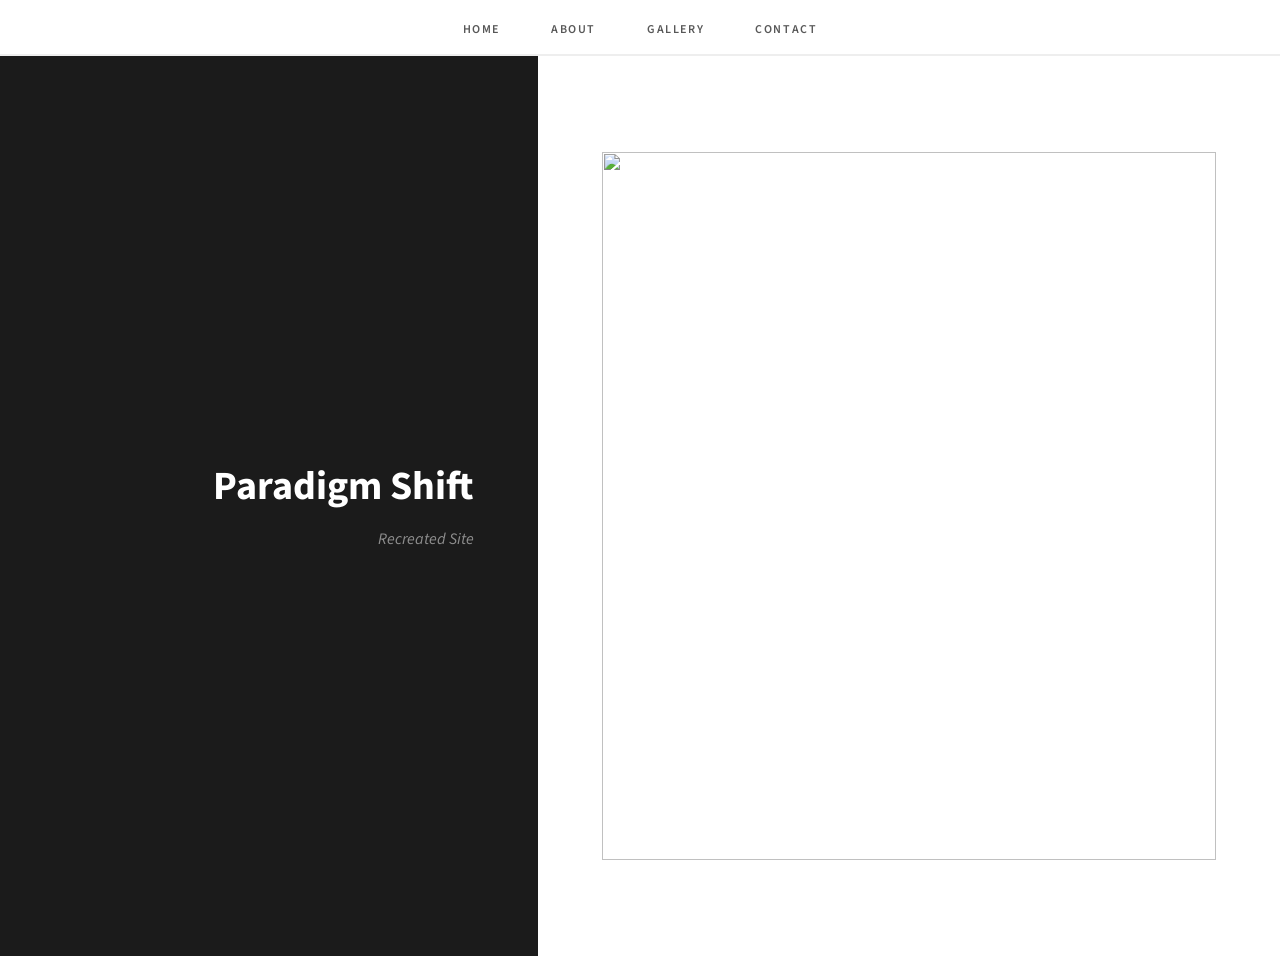
==== index.html @ 521e1af8 "Create index.html" ====
<!DOCTYPE HTML>
<html>
<head>
    <title>Paradigm | Home</title>
    <meta charset="utf-8" />
    <meta name="viewport" content="width=device-width, initial-scale=1" />
    <link rel="stylesheet" href="assets/css/main.css" />
</head>
<body>
    <nav>
        <a href="index.html">Home</a>
        <a href="about.html">About</a>
        <a href="gallery.html">Gallery</a>
        <a href="contact.html">Contact</a>
    </nav>
    <div id="wrapper">
        <section>
            <header><h1>Paradigm Shift</h1><p>Recreated Site</p></header>
            <div class="content"><div class="image fill"><img src="images/01.jpg"></div></div>
        </section>
    </div>
</body>
</html>
---- assets/css/main.css ----
/* Paradigm Shift Exact Recreation */
@import url('https://fonts.googleapis.com/css?family=Source+Sans+Pro:300,300italic,400,400italic,600');

* { box-sizing: border-box; margin: 0; padding: 0; }

body { 
    font-family: "Source Sans Pro", sans-serif; 
    background-color: #ffffff; 
    color: #585858; 
}

/* Navigation Overlay */
nav {
    position: fixed; top: 0; left: 0; width: 100%; height: 3.5rem;
    line-height: 3.5rem; background: #ffffff; text-align: center;
    border-bottom: solid 2px #eeeeee; z-index: 10000;
}
nav a { color: #585858; text-decoration: none; margin: 0 1.5rem; font-weight: 600; text-transform: uppercase; font-size: 0.75rem; letter-spacing: 0.1rem; }
nav a:hover { color: #00d4ff; }

/* Wrapper & Sections */
#wrapper { padding-top: 3.5rem; }

section {
    display: flex;
    min-height: 100vh;
    border-top: solid 2px #eeeeee;
}

section:first-child { border-top: 0; }

/* The "Side" Header */
section > header {
    flex: 1;
    padding: 6rem 4rem;
    background-color: #1b1b1b;
    color: #ffffff;
    text-align: right;
    display: flex;
    flex-direction: column;
    justify-content: center;
}

section > header h1, section > header h2 { 
    font-size: 2.5rem; line-height: 1.25; margin-bottom: 1rem; 
}

section > header p { color: rgba(255, 255, 255, 0.5); font-style: italic; }

/* The "Content" Side */
section > .content {
    flex: 1.5;
    padding: 6rem 4rem;
    background-color: #ffffff;
}

/* Image Handling */
.image.fill { display: block; width: 100%; height: 100%; }
.image.fill img { width: 100%; height: 100%; object-fit: cover; }
.image.main { display: block; margin: 0 0 3rem 0; width: 100%; }
.image.main img { width: 100%; }

/* Mobile View (Stacks the sides) */
@media screen and (max-width: 980px) {
    section { flex-direction: column; }
    section > header { text-align: center; padding: 4rem 2rem; }
    section > .content { padding: 4rem 2rem; }
}
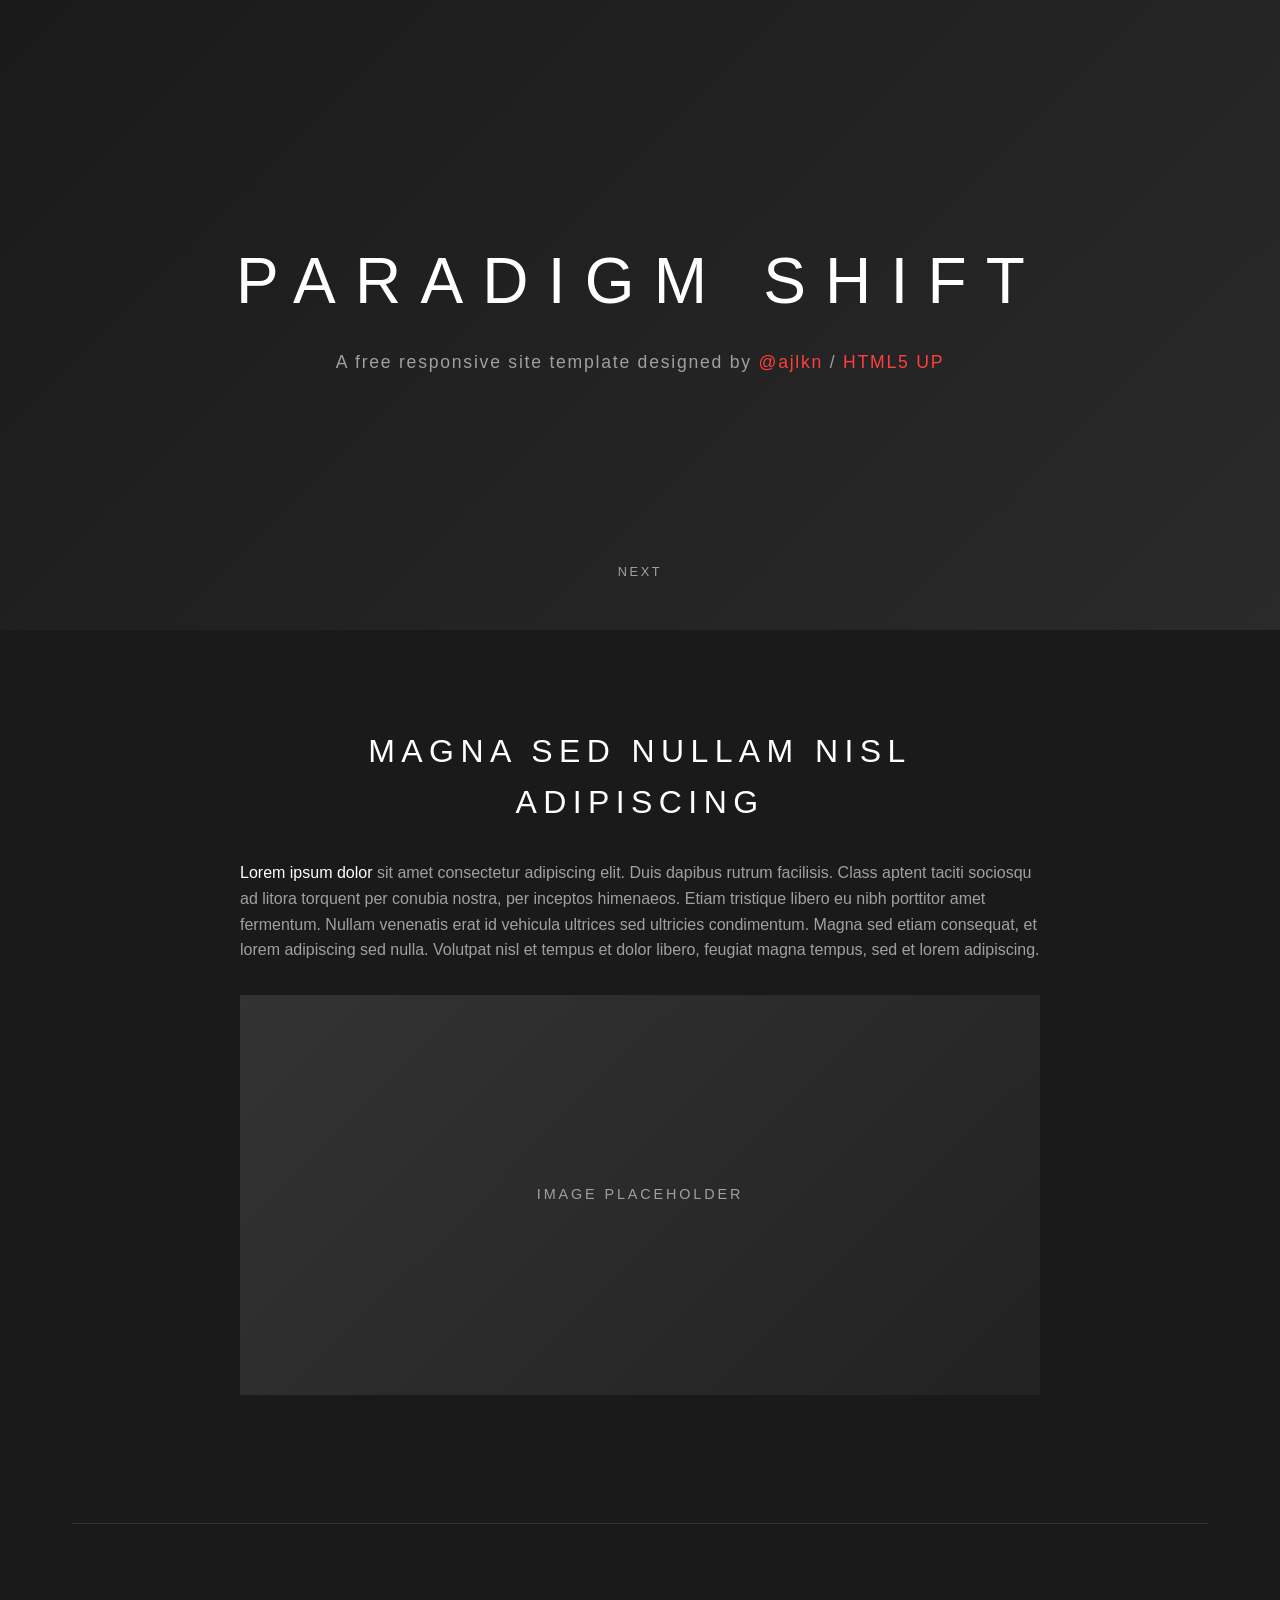
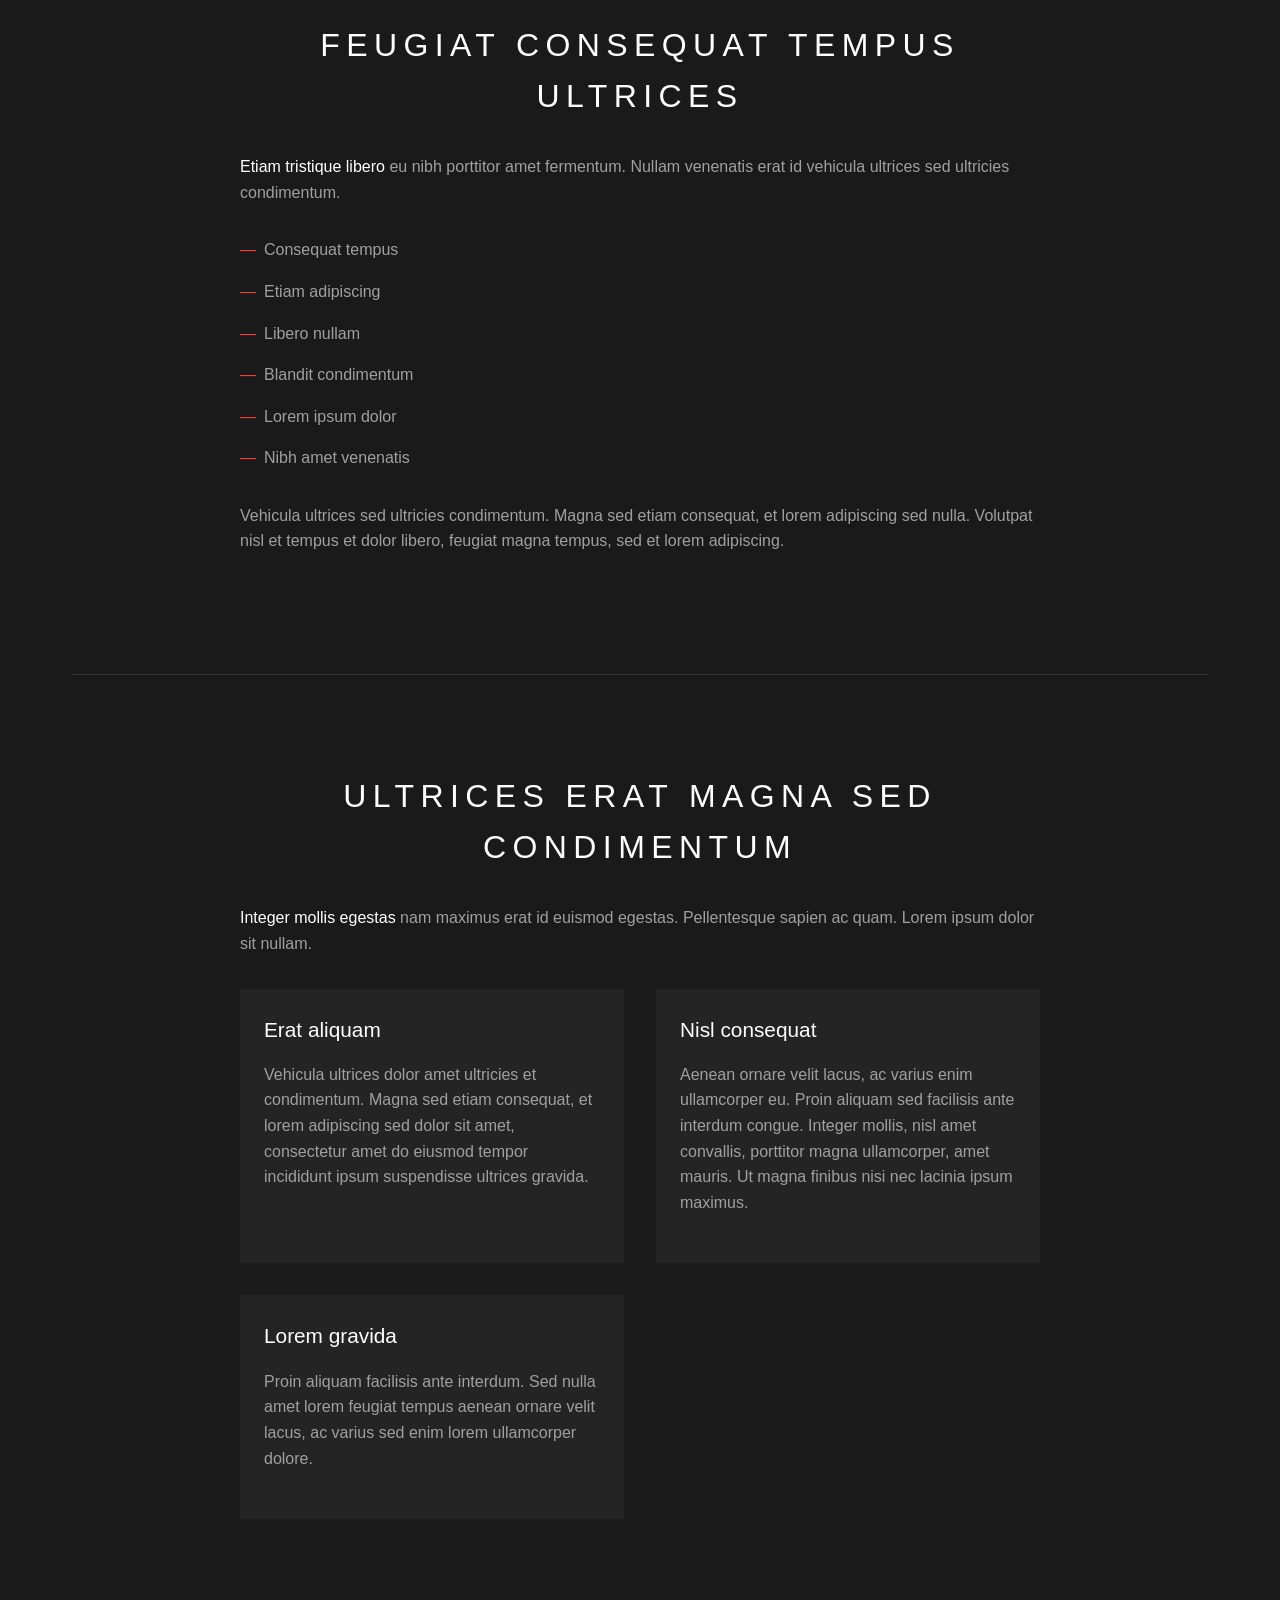
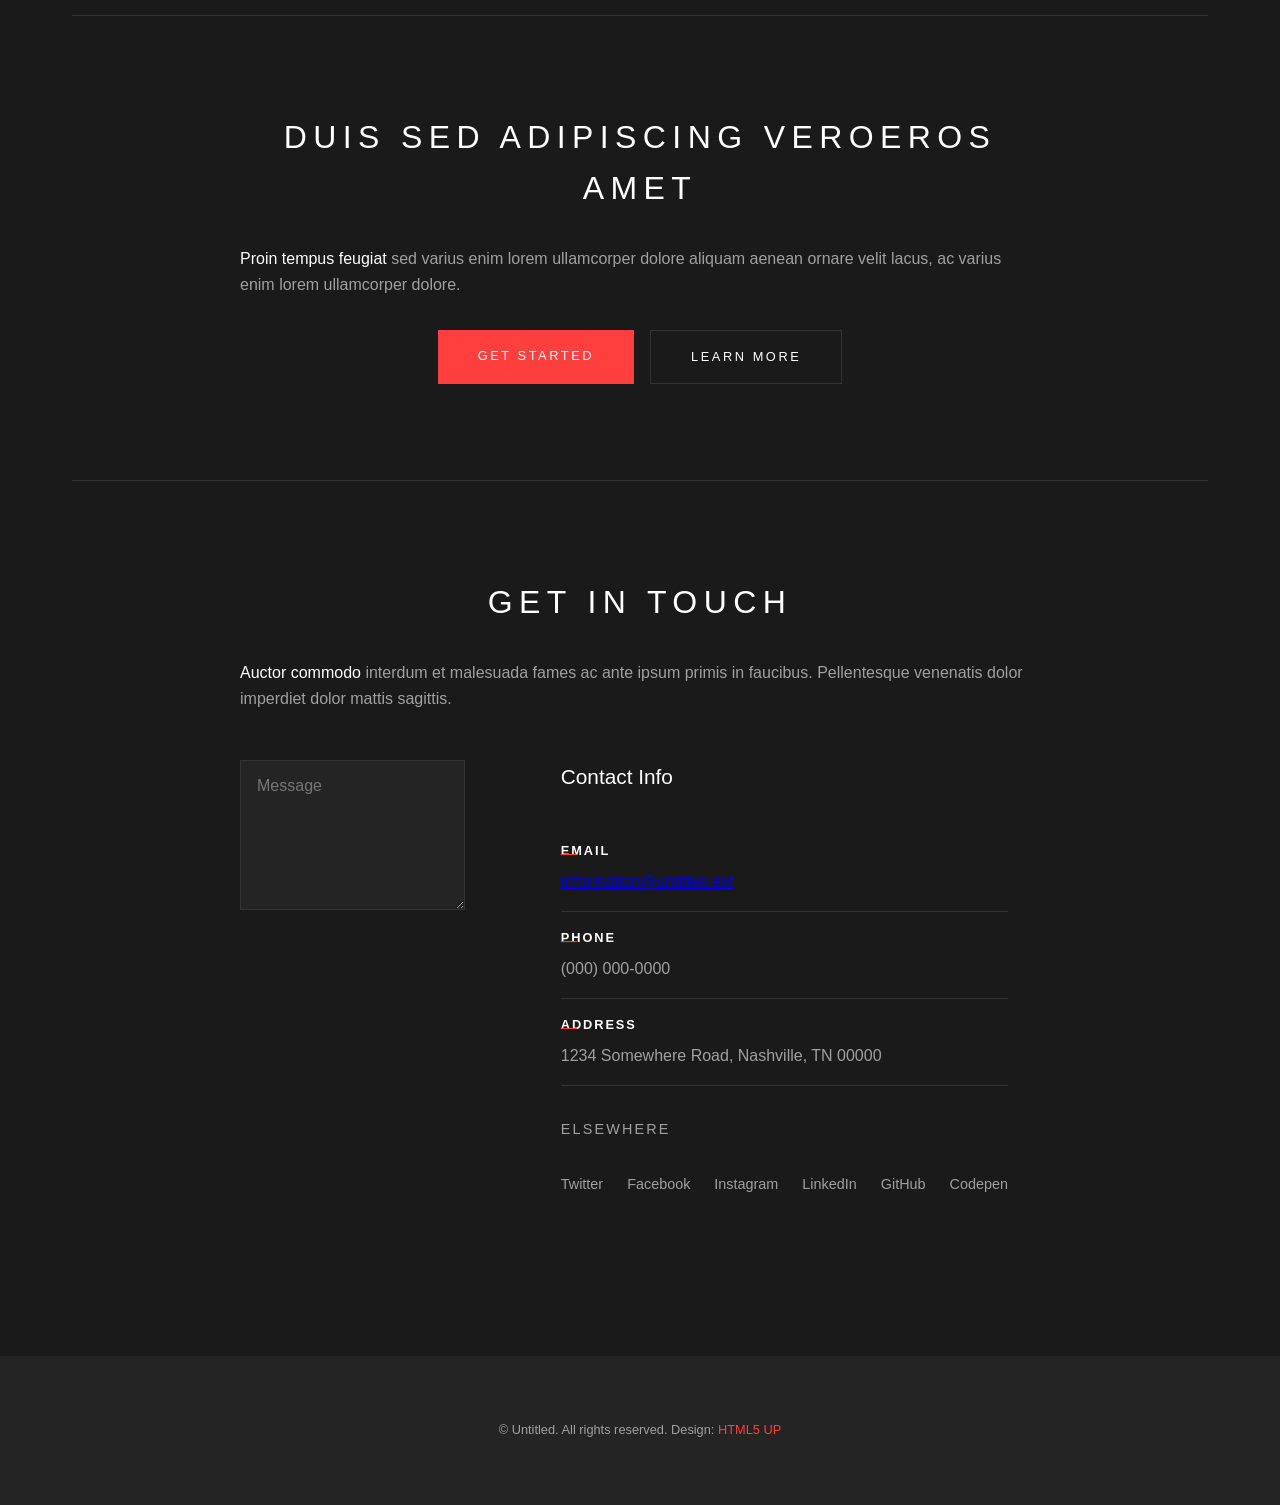
==== commit f5b3763e: "Replicate Paradigm Shift landing page - Recreated single-page index.html replicating erfanmoheb1373-" ====
--- a/index.html
+++ b/index.html
@@ -1,23 +1,460 @@
 <!DOCTYPE HTML>
-<html>
+<html lang="en">
 <head>
-    <title>Paradigm | Home</title>
-    <meta charset="utf-8" />
-    <meta name="viewport" content="width=device-width, initial-scale=1" />
-    <link rel="stylesheet" href="assets/css/main.css" />
+    <meta charset="utf-8">
+    <meta name="viewport" content="width=device-width, initial-scale=1">
+    <title>Paradigm Shift</title>
+    <style>
+        * {
+            margin: 0;
+            padding: 0;
+            box-sizing: border-box;
+        }
+
+        :root {
+            --bg-primary: #1a1a1a;
+            --bg-secondary: #242424;
+            --text-primary: #ffffff;
+            --text-secondary: #a0a0a0;
+            --accent: #ff3e3e;
+            --border: #333333;
+        }
+
+        html {
+            scroll-behavior: smooth;
+        }
+
+        body {
+            font-family: 'Helvetica Neue', Helvetica, Arial, sans-serif;
+            background: var(--bg-primary);
+            color: var(--text-primary);
+            line-height: 1.6;
+            font-size: 16px;
+        }
+
+        /* Header / Hero Section */
+        header {
+            min-height: 70vh;
+            display: flex;
+            flex-direction: column;
+            justify-content: center;
+            align-items: center;
+            text-align: center;
+            padding: 2rem;
+            background: linear-gradient(135deg, #1a1a1a 0%, #2a2a2a 100%);
+            position: relative;
+        }
+
+        header h1 {
+            font-size: 4rem;
+            font-weight: 300;
+            letter-spacing: 0.3em;
+            text-transform: uppercase;
+            margin-bottom: 1rem;
+        }
+
+        header p {
+            color: var(--text-secondary);
+            font-size: 1.1rem;
+            letter-spacing: 0.1em;
+        }
+
+        header p a {
+            color: var(--accent);
+            text-decoration: none;
+        }
+
+        .scroll-link {
+            position: absolute;
+            bottom: 3rem;
+            left: 50%;
+            transform: translateX(-50%);
+            color: var(--text-secondary);
+            text-decoration: none;
+            font-size: 0.8rem;
+            letter-spacing: 0.2em;
+            text-transform: uppercase;
+        }
+
+        /* Main Content */
+        main {
+            max-width: 1200px;
+            margin: 0 auto;
+            padding: 0 2rem;
+        }
+
+        section {
+            padding: 6rem 0;
+            border-bottom: 1px solid var(--border);
+        }
+
+        section:last-of-type {
+            border-bottom: none;
+        }
+
+        h2 {
+            font-size: 2rem;
+            font-weight: 300;
+            letter-spacing: 0.2em;
+            text-transform: uppercase;
+            margin-bottom: 2rem;
+            text-align: center;
+        }
+
+        h3 {
+            font-size: 1.3rem;
+            font-weight: 400;
+            margin-bottom: 1rem;
+            color: var(--text-primary);
+        }
+
+        h4 {
+            font-size: 0.9rem;
+            font-weight: 400;
+            letter-spacing: 0.15em;
+            text-transform: uppercase;
+            color: var(--text-secondary);
+            margin: 2rem 0 1rem;
+        }
+
+        p {
+            color: var(--text-secondary);
+            margin-bottom: 1.5rem;
+        }
+
+        p strong {
+            color: var(--text-primary);
+            font-weight: 500;
+        }
+
+        .content {
+            max-width: 800px;
+            margin: 0 auto;
+        }
+
+        /* Image Placeholders */
+        .image-container {
+            width: 100%;
+            height: 400px;
+            background: linear-gradient(135deg, #2a2a2a 0%, #1a1a1a 100%);
+            margin: 2rem 0;
+            display: flex;
+            align-items: center;
+            justify-content: center;
+            overflow: hidden;
+        }
+
+        .image-container img {
+            width: 100%;
+            height: 100%;
+            object-fit: cover;
+        }
+
+        .image-placeholder {
+            width: 100%;
+            height: 400px;
+            background: linear-gradient(135deg, #333333 0%, #222222 100%);
+            display: flex;
+            align-items: center;
+            justify-content: center;
+            color: var(--text-secondary);
+            font-size: 0.9rem;
+            letter-spacing: 0.2em;
+            text-transform: uppercase;
+            margin: 2rem 0;
+        }
+
+        .image-placeholder.small {
+            height: 250px;
+        }
+
+        /* Lists */
+        ul {
+            list-style: none;
+            padding: 0;
+            margin: 1.5rem 0;
+        }
+
+        ul li {
+            color: var(--text-secondary);
+            padding: 0.5rem 0;
+            padding-left: 1.5rem;
+            position: relative;
+        }
+
+        ul li::before {
+            content: "—";
+            position: absolute;
+            left: 0;
+            color: var(--accent);
+        }
+
+        /* Grid for features */
+        .grid {
+            display: grid;
+            grid-template-columns: repeat(auto-fit, minmax(250px, 1fr));
+            gap: 2rem;
+            margin-top: 2rem;
+        }
+
+        .grid-item {
+            padding: 1.5rem;
+            background: var(--bg-secondary);
+        }
+
+        /* Buttons */
+        .btn-group {
+            display: flex;
+            gap: 1rem;
+            justify-content: center;
+            margin-top: 2rem;
+        }
+
+        .btn {
+            display: inline-block;
+            padding: 1rem 2.5rem;
+            background: var(--accent);
+            color: var(--text-primary);
+            text-decoration: none;
+            font-size: 0.8rem;
+            letter-spacing: 0.2em;
+            text-transform: uppercase;
+            transition: opacity 0.3s;
+        }
+
+        .btn:hover {
+            opacity: 0.8;
+        }
+
+        .btn-secondary {
+            background: transparent;
+            border: 1px solid var(--border);
+        }
+
+        /* Contact Section */
+        .contact-grid {
+            display: grid;
+            grid-template-columns: 1fr 1fr;
+            gap: 4rem;
+            margin-top: 3rem;
+        }
+
+        @media (max-width: 768px) {
+            .contact-grid {
+                grid-template-columns: 1fr;
+            }
+        }
+
+        .contact-form textarea {
+            width: 100%;
+            padding: 1rem;
+            background: var(--bg-secondary);
+            border: 1px solid var(--border);
+            color: var(--text-primary);
+            font-family: inherit;
+            font-size: 1rem;
+            min-height: 150px;
+            resize: vertical;
+        }
+
+        .contact-form textarea:focus {
+            outline: none;
+            border-color: var(--accent);
+        }
+
+        .contact-info {
+            padding: 0 2rem;
+        }
+
+        .contact-info h3 {
+            margin-bottom: 2rem;
+        }
+
+        .contact-list {
+            list-style: none;
+        }
+
+        .contact-list li {
+            padding: 1rem 0;
+            border-bottom: 1px solid var(--border);
+            color: var(--text-secondary);
+        }
+
+        .contact-list li strong {
+            display: block;
+            color: var(--text-primary);
+            font-size: 0.8rem;
+            letter-spacing: 0.15em;
+            text-transform: uppercase;
+            margin-bottom: 0.5rem;
+        }
+
+        .social-links {
+            display: flex;
+            gap: 1.5rem;
+            margin-top: 2rem;
+        }
+
+        .social-links a {
+            color: var(--text-secondary);
+            text-decoration: none;
+            font-size: 0.9rem;
+        }
+
+        .social-links a:hover {
+            color: var(--accent);
+        }
+
+        /* Footer */
+        footer {
+            text-align: center;
+            padding: 4rem 2rem;
+            background: var(--bg-secondary);
+            margin-top: 4rem;
+        }
+
+        footer p {
+            font-size: 0.8rem;
+            color: var(--text-secondary);
+            margin: 0;
+        }
+
+        footer a {
+            color: var(--accent);
+            text-decoration: none;
+        }
+
+        /* Responsive */
+        @media (max-width: 768px) {
+            header h1 {
+                font-size: 2.5rem;
+            }
+            
+            section {
+                padding: 4rem 0;
+            }
+            
+            h2 {
+                font-size: 1.5rem;
+            }
+        }
+    </style>
 </head>
 <body>
-    <nav>
-        <a href="index.html">Home</a>
-        <a href="about.html">About</a>
-        <a href="gallery.html">Gallery</a>
-        <a href="contact.html">Contact</a>
-    </nav>
-    <div id="wrapper">
+    <header>
+        <h1>Paradigm Shift</h1>
+        <p>A free responsive site template designed by <a href="https://twitter.com/ajlkn" target="_blank">@ajlkn</a> / <a href="https://html5up.net" target="_blank">HTML5 UP</a></p>
+        <a href="#first" class="scroll-link">Next</a>
+    </header>
+
+    <main>
+        <section id="first">
+            <div class="content">
+                <h2>Magna sed nullam nisl adipiscing</h2>
+                <p><strong>Lorem ipsum dolor</strong> sit amet consectetur adipiscing elit. Duis dapibus rutrum facilisis. Class aptent taciti sociosqu ad litora torquent per conubia nostra, per inceptos himenaeos. Etiam tristique libero eu nibh porttitor amet fermentum. Nullam venenatis erat id vehicula ultrices sed ultricies condimentum. Magna sed etiam consequat, et lorem adipiscing sed nulla. Volutpat nisl et tempus et dolor libero, feugiat magna tempus, sed et lorem adipiscing.</p>
+                
+                <div class="image-placeholder">Image Placeholder</div>
+            </div>
+        </section>
+
         <section>
-            <header><h1>Paradigm Shift</h1><p>Recreated Site</p></header>
-            <div class="content"><div class="image fill"><img src="images/01.jpg"></div></div>
+            <div class="content">
+                <h2>Feugiat consequat tempus ultrices</h2>
+                <p><strong>Etiam tristique libero</strong> eu nibh porttitor amet fermentum. Nullam venenatis erat id vehicula ultrices sed ultricies condimentum.</p>
+                
+                <ul>
+                    <li>Consequat tempus</li>
+                    <li>Etiam adipiscing</li>
+                    <li>Libero nullam</li>
+                    <li>Blandit condimentum</li>
+                    <li>Lorem ipsum dolor</li>
+                    <li>Nibh amet venenatis</li>
+                </ul>
+                
+                <p>Vehicula ultrices sed ultricies condimentum. Magna sed etiam consequat, et lorem adipiscing sed nulla. Volutpat nisl et tempus et dolor libero, feugiat magna tempus, sed et lorem adipiscing.</p>
+            </div>
         </section>
-    </div>
+
+        <section>
+            <div class="content">
+                <h2>Ultrices erat magna sed condimentum</h2>
+                <p><strong>Integer mollis egestas</strong> nam maximus erat id euismod egestas. Pellentesque sapien ac quam. Lorem ipsum dolor sit nullam.</p>
+                
+                <div class="grid">
+                    <div class="grid-item">
+                        <h3>Erat aliquam</h3>
+                        <p>Vehicula ultrices dolor amet ultricies et condimentum. Magna sed etiam consequat, et lorem adipiscing sed dolor sit amet, consectetur amet do eiusmod tempor incididunt ipsum suspendisse ultrices gravida.</p>
+                    </div>
+                    <div class="grid-item">
+                        <h3>Nisl consequat</h3>
+                        <p>Aenean ornare velit lacus, ac varius enim ullamcorper eu. Proin aliquam sed facilisis ante interdum congue. Integer mollis, nisl amet convallis, porttitor magna ullamcorper, amet mauris. Ut magna finibus nisi nec lacinia ipsum maximus.</p>
+                    </div>
+                    <div class="grid-item">
+                        <h3>Lorem gravida</h3>
+                        <p>Proin aliquam facilisis ante interdum. Sed nulla amet lorem feugiat tempus aenean ornare velit lacus, ac varius sed enim lorem ullamcorper dolore.</p>
+                    </div>
+                </div>
+            </div>
+        </section>
+
+        <section>
+            <div class="content">
+                <h2>Duis sed adipiscing veroeros amet</h2>
+                <p><strong>Proin tempus feugiat</strong> sed varius enim lorem ullamcorper dolore aliquam aenean ornare velit lacus, ac varius enim lorem ullamcorper dolore.</p>
+                
+                <div class="btn-group">
+                    <a href="#" class="btn">Get Started</a>
+                    <a href="#" class="btn btn-secondary">Learn More</a>
+                </div>
+            </div>
+        </section>
+
+        <section>
+            <div class="content">
+                <h2>Get in touch</h2>
+                <p><strong>Auctor commodo</strong> interdum et malesuada fames ac ante ipsum primis in faucibus. Pellentesque venenatis dolor imperdiet dolor mattis sagittis.</p>
+                
+                <div class="contact-grid">
+                    <div class="contact-form">
+                        <form>
+                            <textarea name="message" placeholder="Message"></textarea>
+                        </form>
+                    </div>
+                    
+                    <div class="contact-info">
+                        <h3>Contact Info</h3>
+                        <ul class="contact-list">
+                            <li>
+                                <strong>Email</strong>
+                                <a href="mailto:information@untitled.ext">information@untitled.ext</a>
+                            </li>
+                            <li>
+                                <strong>Phone</strong>
+                                <span>(000) 000-0000</span>
+                            </li>
+                            <li>
+                                <strong>Address</strong>
+                                <span>1234 Somewhere Road, Nashville, TN 00000</span>
+                            </li>
+                        </ul>
+                        
+                        <h4>Elsewhere</h4>
+                        <div class="social-links">
+                            <a href="#">Twitter</a>
+                            <a href="#">Facebook</a>
+                            <a href="#">Instagram</a>
+                            <a href="#">LinkedIn</a>
+                            <a href="#">GitHub</a>
+                            <a href="#">Codepen</a>
+                        </div>
+                    </div>
+                </div>
+            </div>
+        </section>
+    </main>
+
+    <footer>
+        <p>&copy; Untitled. All rights reserved. Design: <a href="https://html5up.net" target="_blank">HTML5 UP</a></p>
+    </footer>
 </body>
-</html>
+</html>
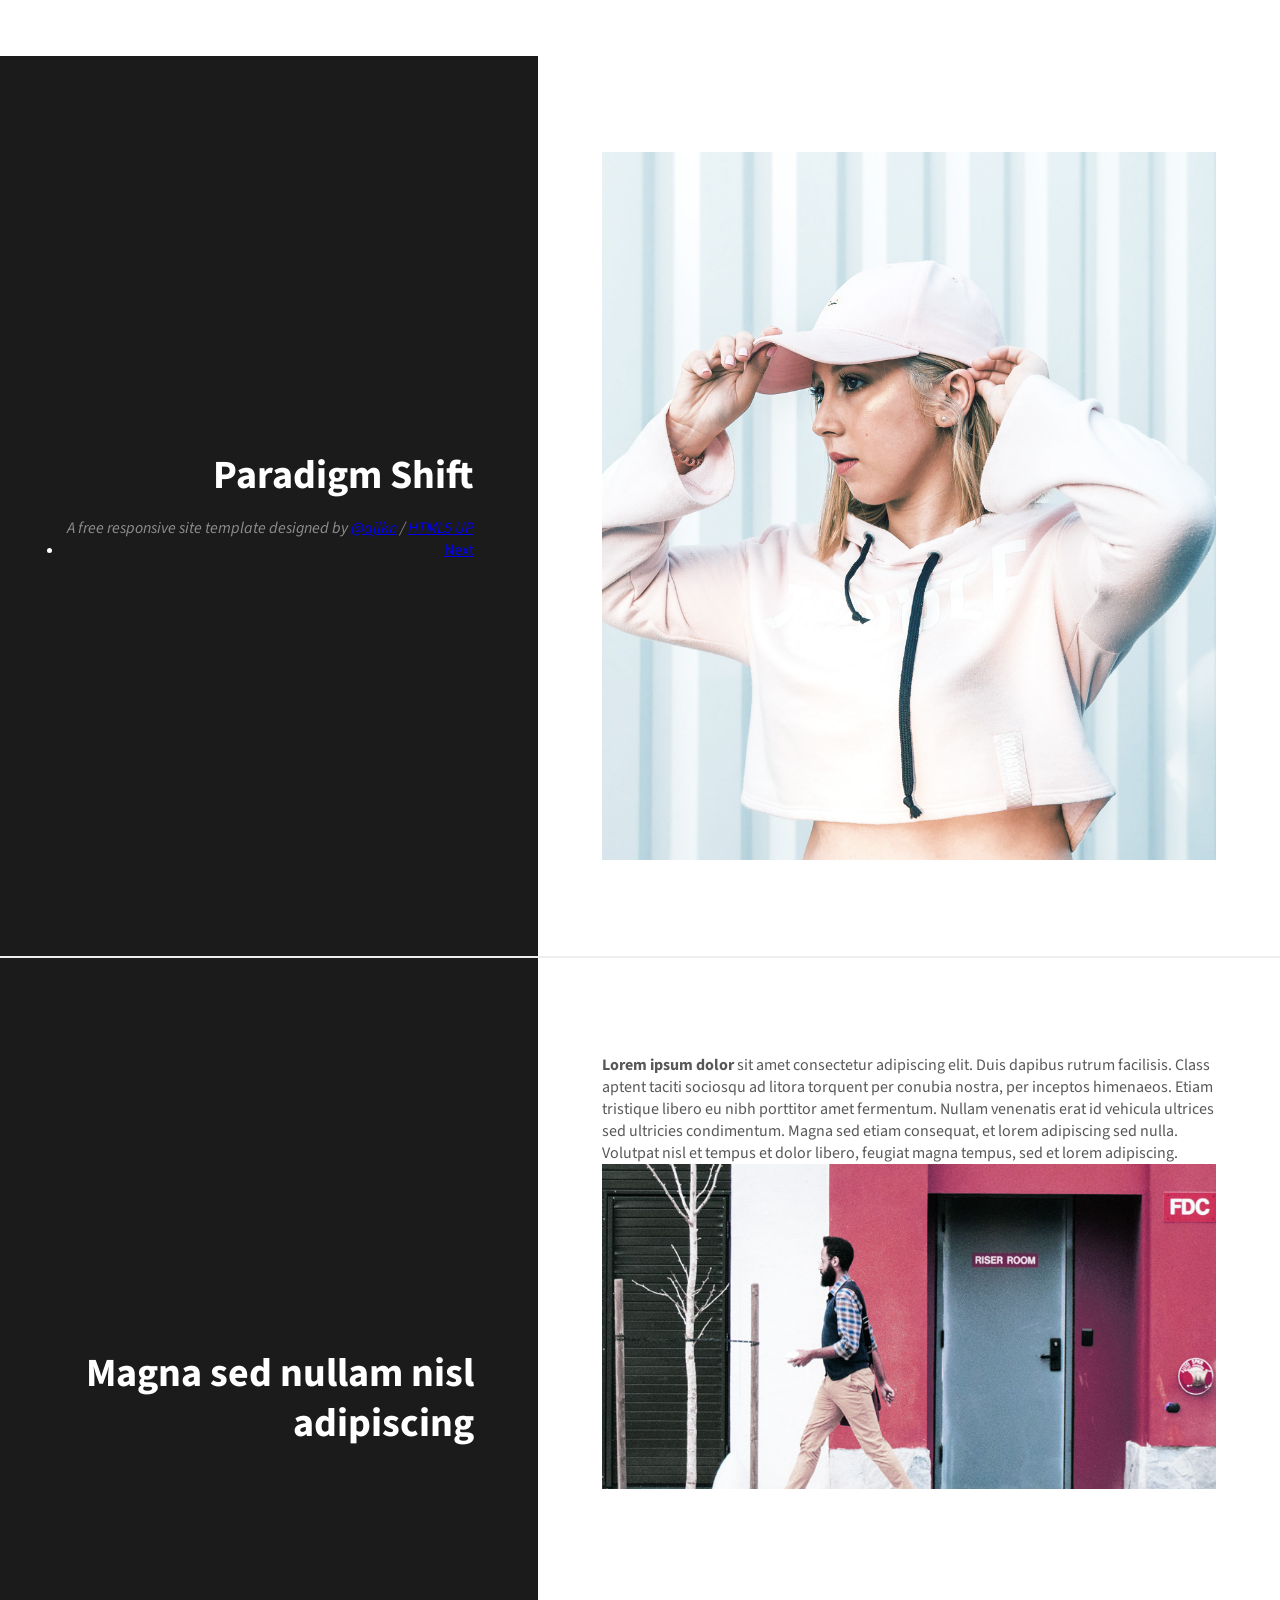
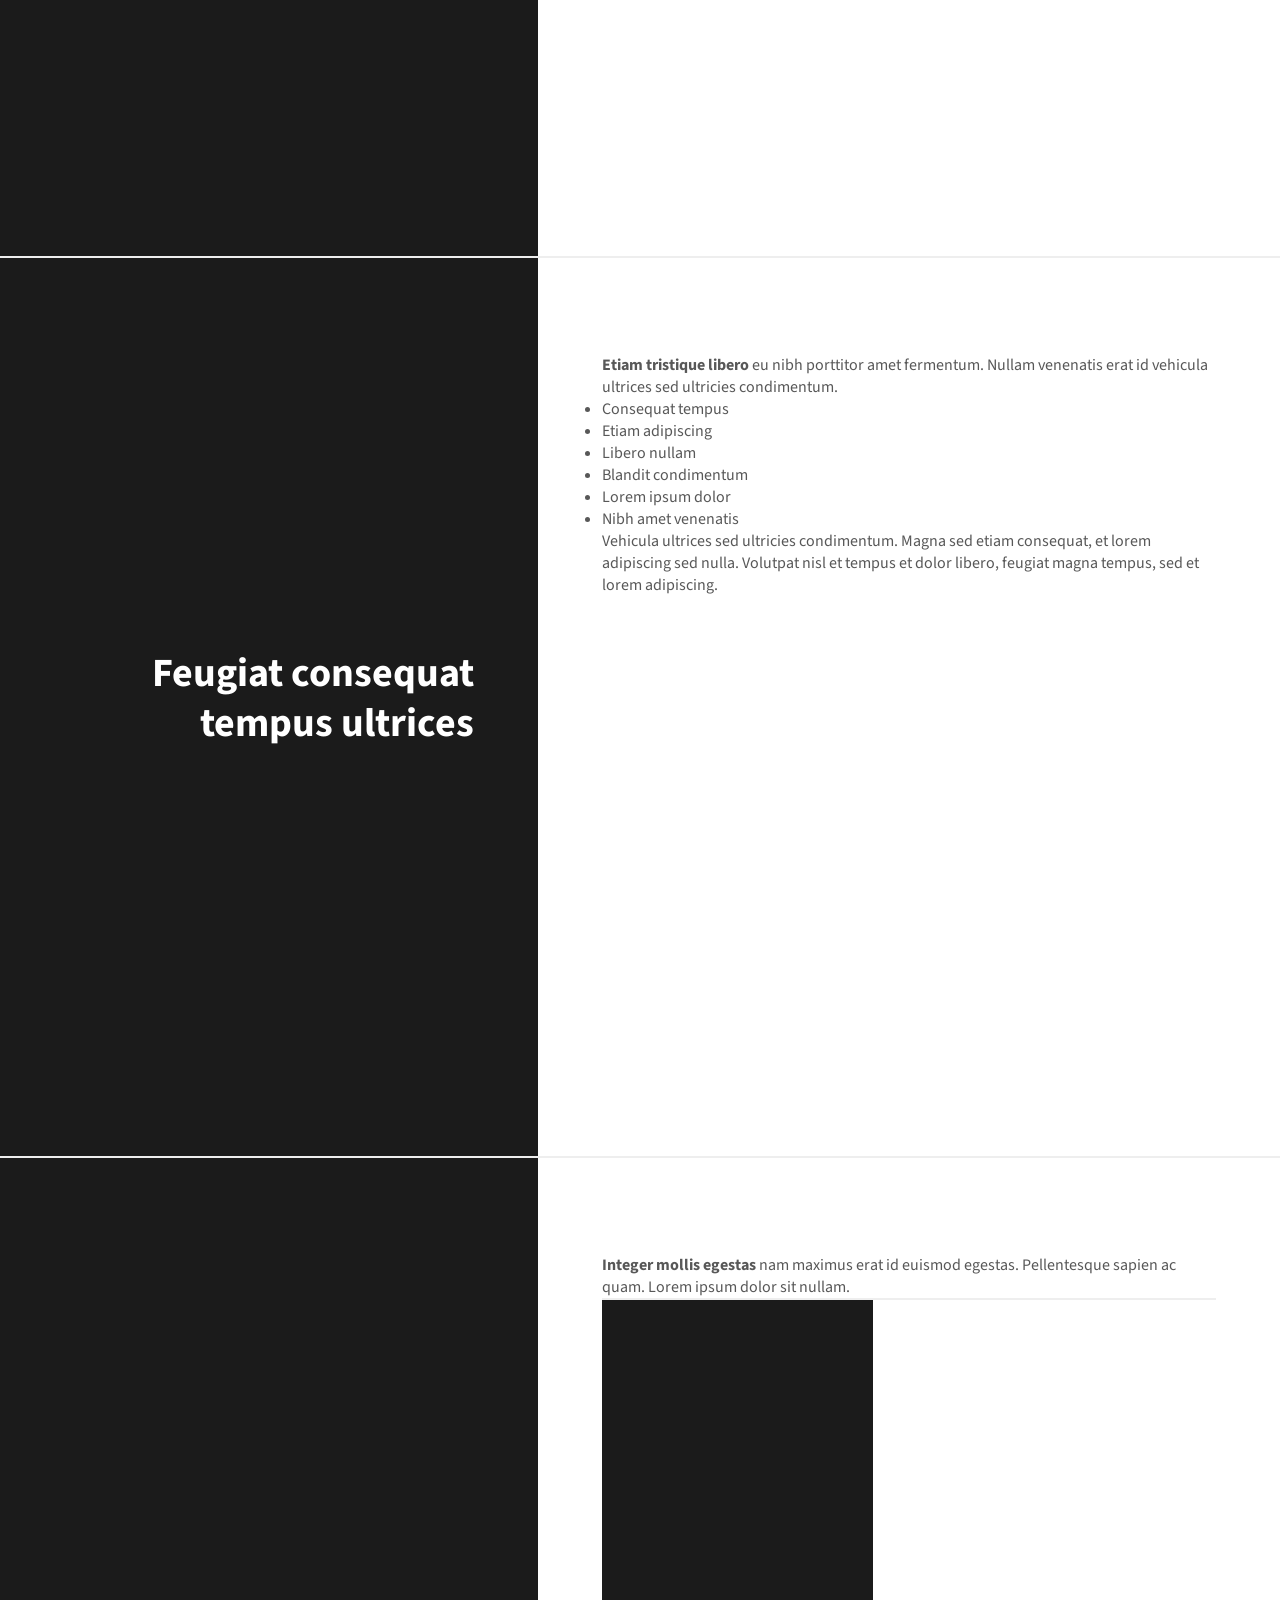
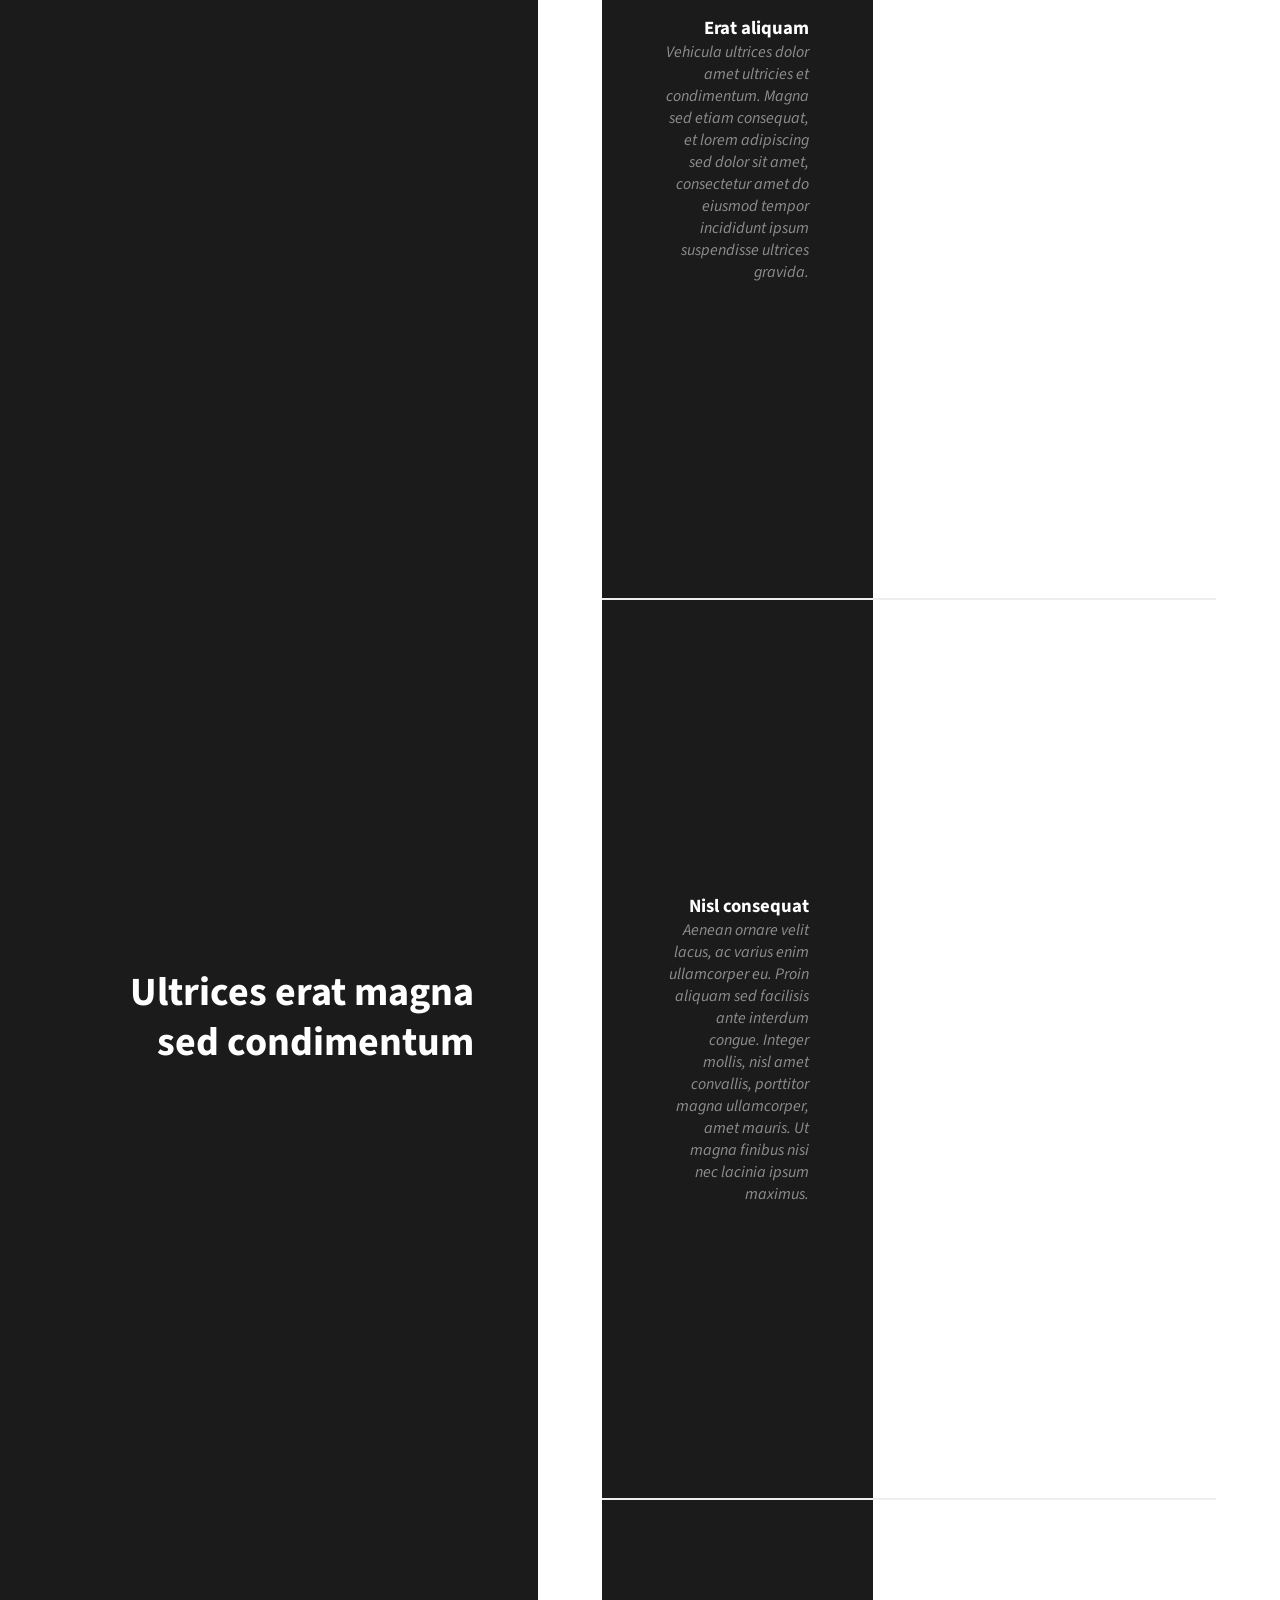
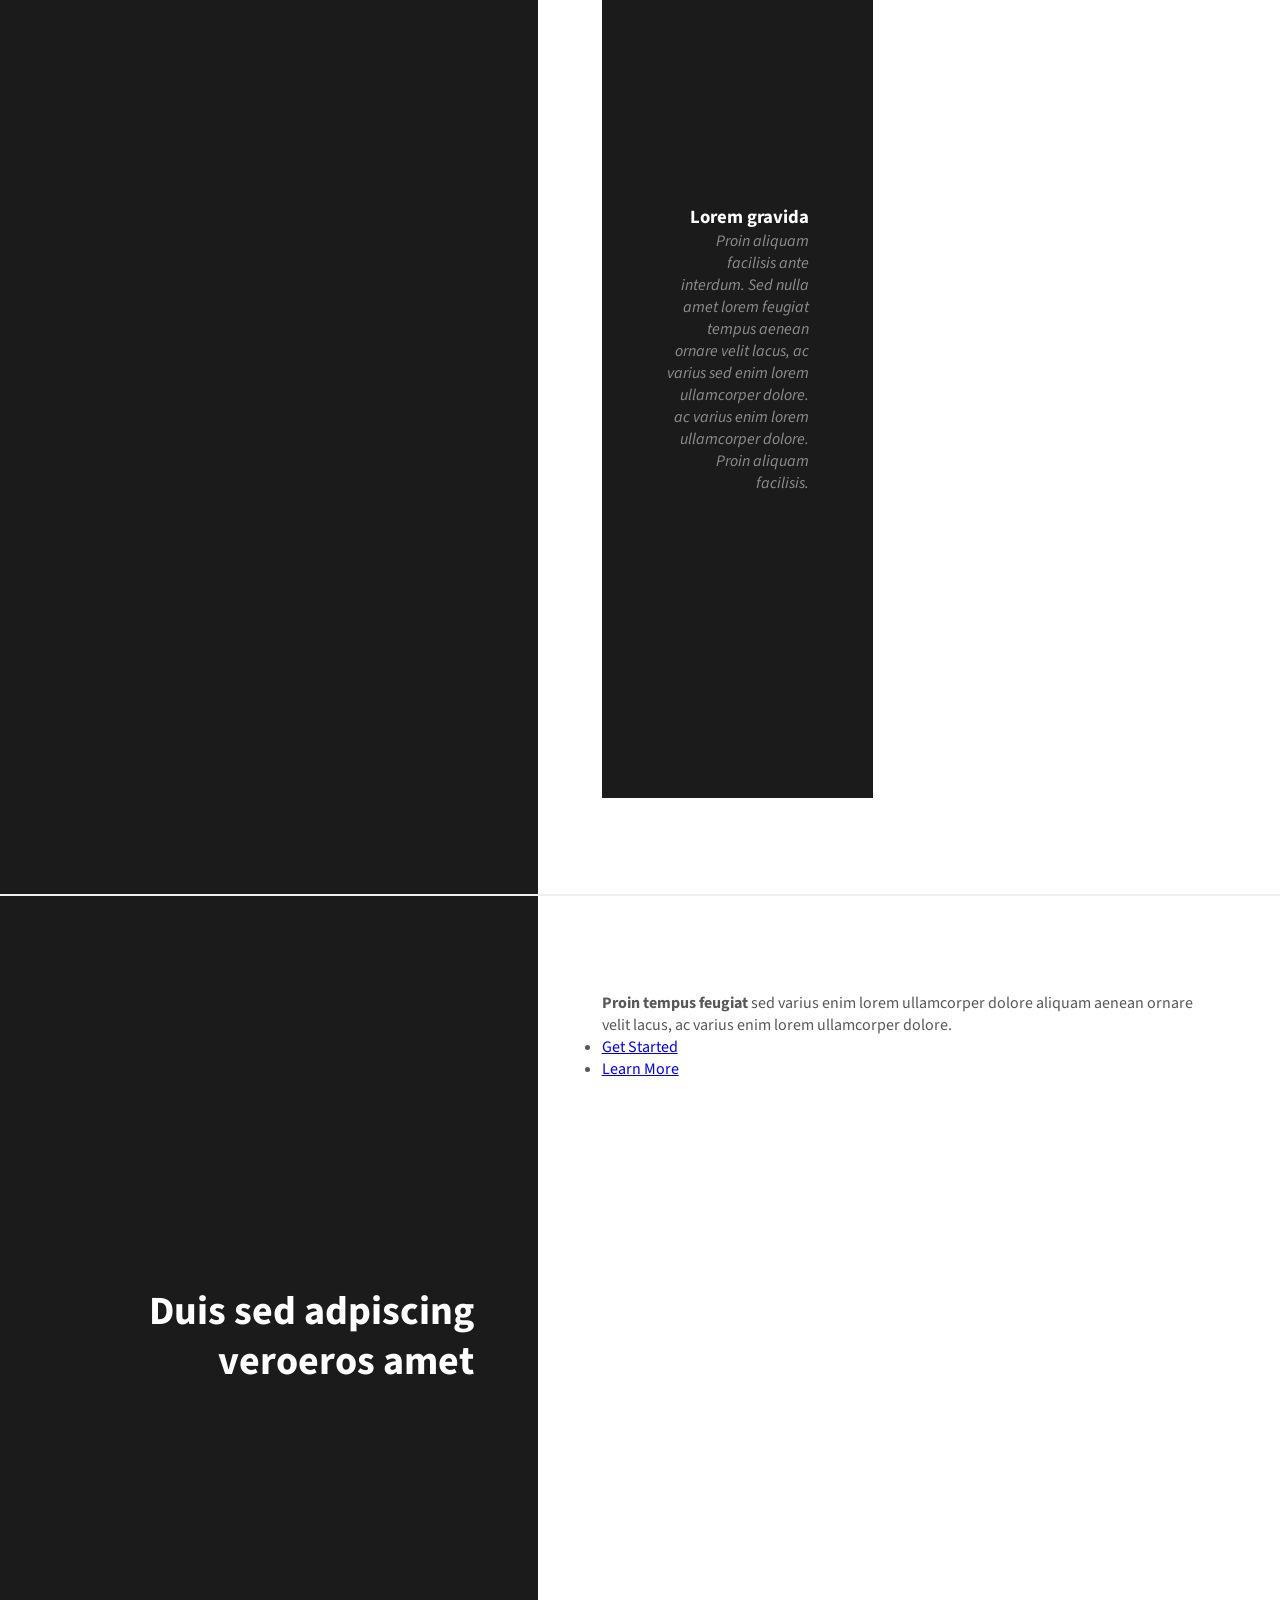
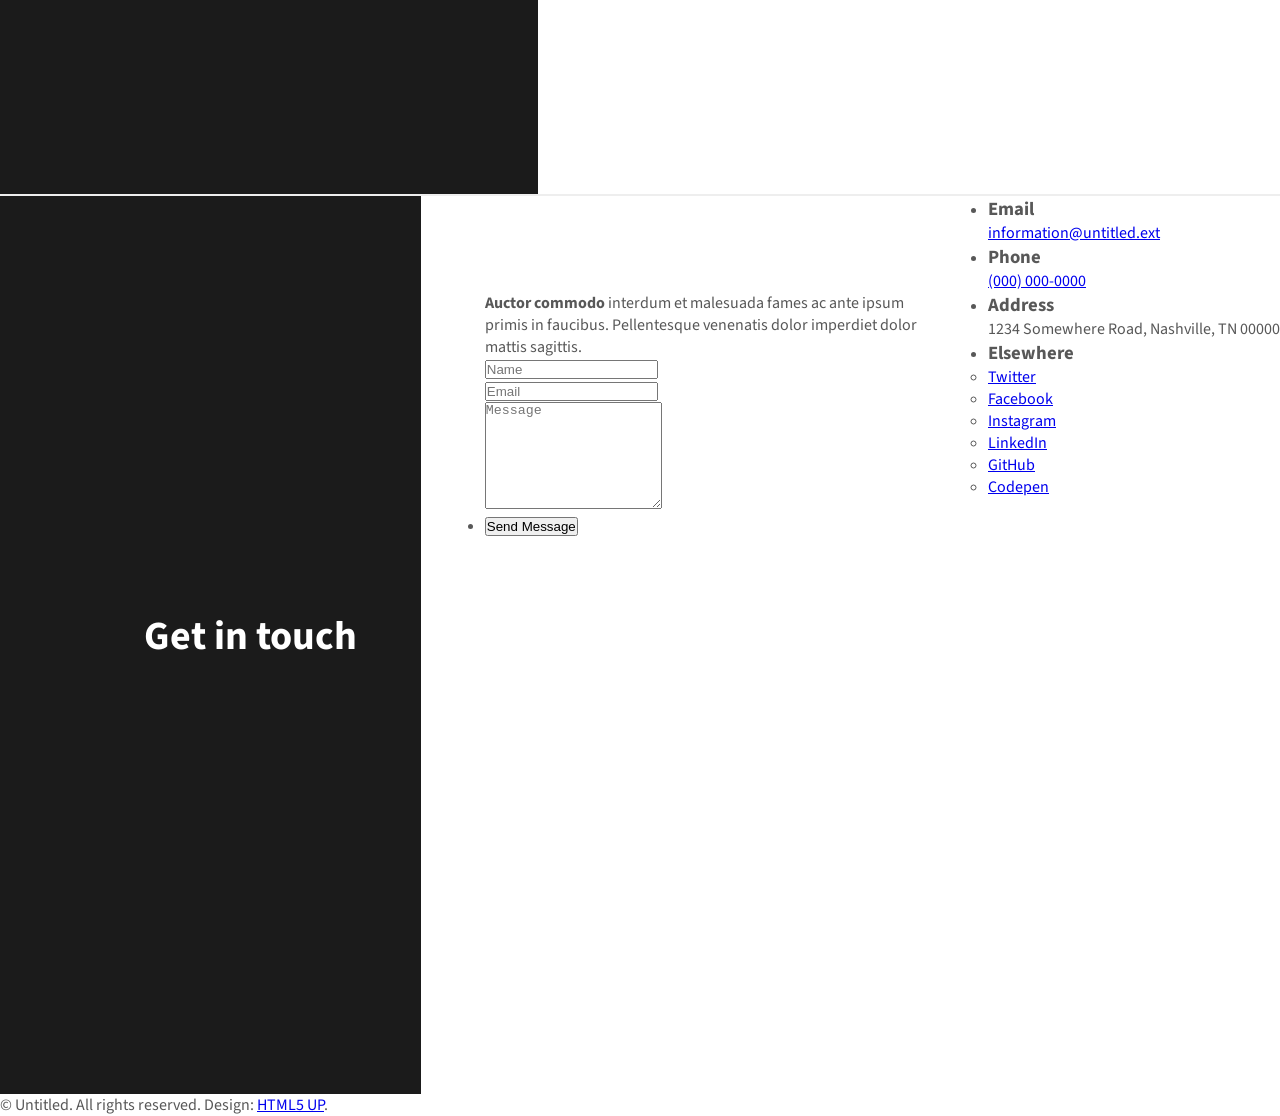
==== commit a69b24d2: "Update index.html" ====
--- a/index.html
+++ b/index.html
@@ -1,460 +1,471 @@
 <!DOCTYPE HTML>
-<html lang="en">
-<head>
-    <meta charset="utf-8">
-    <meta name="viewport" content="width=device-width, initial-scale=1">
-    <title>Paradigm Shift</title>
-    <style>
-        * {
-            margin: 0;
-            padding: 0;
-            box-sizing: border-box;
-        }
-
-        :root {
-            --bg-primary: #1a1a1a;
-            --bg-secondary: #242424;
-            --text-primary: #ffffff;
-            --text-secondary: #a0a0a0;
-            --accent: #ff3e3e;
-            --border: #333333;
-        }
-
-        html {
-            scroll-behavior: smooth;
-        }
-
-        body {
-            font-family: 'Helvetica Neue', Helvetica, Arial, sans-serif;
-            background: var(--bg-primary);
-            color: var(--text-primary);
-            line-height: 1.6;
-            font-size: 16px;
-        }
-
-        /* Header / Hero Section */
-        header {
-            min-height: 70vh;
-            display: flex;
-            flex-direction: column;
-            justify-content: center;
-            align-items: center;
-            text-align: center;
-            padding: 2rem;
-            background: linear-gradient(135deg, #1a1a1a 0%, #2a2a2a 100%);
-            position: relative;
-        }
-
-        header h1 {
-            font-size: 4rem;
-            font-weight: 300;
-            letter-spacing: 0.3em;
-            text-transform: uppercase;
-            margin-bottom: 1rem;
-        }
-
-        header p {
-            color: var(--text-secondary);
-            font-size: 1.1rem;
-            letter-spacing: 0.1em;
-        }
-
-        header p a {
-            color: var(--accent);
-            text-decoration: none;
-        }
-
-        .scroll-link {
-            position: absolute;
-            bottom: 3rem;
-            left: 50%;
-            transform: translateX(-50%);
-            color: var(--text-secondary);
-            text-decoration: none;
-            font-size: 0.8rem;
-            letter-spacing: 0.2em;
-            text-transform: uppercase;
-        }
-
-        /* Main Content */
-        main {
-            max-width: 1200px;
-            margin: 0 auto;
-            padding: 0 2rem;
-        }
-
-        section {
-            padding: 6rem 0;
-            border-bottom: 1px solid var(--border);
-        }
-
-        section:last-of-type {
-            border-bottom: none;
-        }
-
-        h2 {
-            font-size: 2rem;
-            font-weight: 300;
-            letter-spacing: 0.2em;
-            text-transform: uppercase;
-            margin-bottom: 2rem;
-            text-align: center;
-        }
-
-        h3 {
-            font-size: 1.3rem;
-            font-weight: 400;
-            margin-bottom: 1rem;
-            color: var(--text-primary);
-        }
-
-        h4 {
-            font-size: 0.9rem;
-            font-weight: 400;
-            letter-spacing: 0.15em;
-            text-transform: uppercase;
-            color: var(--text-secondary);
-            margin: 2rem 0 1rem;
-        }
-
-        p {
-            color: var(--text-secondary);
-            margin-bottom: 1.5rem;
-        }
-
-        p strong {
-            color: var(--text-primary);
-            font-weight: 500;
-        }
-
-        .content {
-            max-width: 800px;
-            margin: 0 auto;
-        }
-
-        /* Image Placeholders */
-        .image-container {
-            width: 100%;
-            height: 400px;
-            background: linear-gradient(135deg, #2a2a2a 0%, #1a1a1a 100%);
-            margin: 2rem 0;
-            display: flex;
-            align-items: center;
-            justify-content: center;
-            overflow: hidden;
-        }
-
-        .image-container img {
-            width: 100%;
-            height: 100%;
-            object-fit: cover;
-        }
-
-        .image-placeholder {
-            width: 100%;
-            height: 400px;
-            background: linear-gradient(135deg, #333333 0%, #222222 100%);
-            display: flex;
-            align-items: center;
-            justify-content: center;
-            color: var(--text-secondary);
-            font-size: 0.9rem;
-            letter-spacing: 0.2em;
-            text-transform: uppercase;
-            margin: 2rem 0;
-        }
-
-        .image-placeholder.small {
-            height: 250px;
-        }
-
-        /* Lists */
-        ul {
-            list-style: none;
-            padding: 0;
-            margin: 1.5rem 0;
-        }
-
-        ul li {
-            color: var(--text-secondary);
-            padding: 0.5rem 0;
-            padding-left: 1.5rem;
-            position: relative;
-        }
-
-        ul li::before {
-            content: "—";
-            position: absolute;
-            left: 0;
-            color: var(--accent);
-        }
-
-        /* Grid for features */
-        .grid {
-            display: grid;
-            grid-template-columns: repeat(auto-fit, minmax(250px, 1fr));
-            gap: 2rem;
-            margin-top: 2rem;
-        }
-
-        .grid-item {
-            padding: 1.5rem;
-            background: var(--bg-secondary);
-        }
-
-        /* Buttons */
-        .btn-group {
-            display: flex;
-            gap: 1rem;
-            justify-content: center;
-            margin-top: 2rem;
-        }
-
-        .btn {
-            display: inline-block;
-            padding: 1rem 2.5rem;
-            background: var(--accent);
-            color: var(--text-primary);
-            text-decoration: none;
-            font-size: 0.8rem;
-            letter-spacing: 0.2em;
-            text-transform: uppercase;
-            transition: opacity 0.3s;
-        }
-
-        .btn:hover {
-            opacity: 0.8;
-        }
-
-        .btn-secondary {
-            background: transparent;
-            border: 1px solid var(--border);
-        }
-
-        /* Contact Section */
-        .contact-grid {
-            display: grid;
-            grid-template-columns: 1fr 1fr;
-            gap: 4rem;
-            margin-top: 3rem;
-        }
-
-        @media (max-width: 768px) {
-            .contact-grid {
-                grid-template-columns: 1fr;
-            }
-        }
-
-        .contact-form textarea {
-            width: 100%;
-            padding: 1rem;
-            background: var(--bg-secondary);
-            border: 1px solid var(--border);
-            color: var(--text-primary);
-            font-family: inherit;
-            font-size: 1rem;
-            min-height: 150px;
-            resize: vertical;
-        }
-
-        .contact-form textarea:focus {
-            outline: none;
-            border-color: var(--accent);
-        }
-
-        .contact-info {
-            padding: 0 2rem;
-        }
-
-        .contact-info h3 {
-            margin-bottom: 2rem;
-        }
-
-        .contact-list {
-            list-style: none;
-        }
-
-        .contact-list li {
-            padding: 1rem 0;
-            border-bottom: 1px solid var(--border);
-            color: var(--text-secondary);
-        }
-
-        .contact-list li strong {
-            display: block;
-            color: var(--text-primary);
-            font-size: 0.8rem;
-            letter-spacing: 0.15em;
-            text-transform: uppercase;
-            margin-bottom: 0.5rem;
-        }
-
-        .social-links {
-            display: flex;
-            gap: 1.5rem;
-            margin-top: 2rem;
-        }
-
-        .social-links a {
-            color: var(--text-secondary);
-            text-decoration: none;
-            font-size: 0.9rem;
-        }
-
-        .social-links a:hover {
-            color: var(--accent);
-        }
-
-        /* Footer */
-        footer {
-            text-align: center;
-            padding: 4rem 2rem;
-            background: var(--bg-secondary);
-            margin-top: 4rem;
-        }
-
-        footer p {
-            font-size: 0.8rem;
-            color: var(--text-secondary);
-            margin: 0;
-        }
-
-        footer a {
-            color: var(--accent);
-            text-decoration: none;
-        }
-
-        /* Responsive */
-        @media (max-width: 768px) {
-            header h1 {
-                font-size: 2.5rem;
-            }
-            
-            section {
-                padding: 4rem 0;
-            }
-            
-            h2 {
-                font-size: 1.5rem;
-            }
-        }
-    </style>
-</head>
-<body>
-    <header>
-        <h1>Paradigm Shift</h1>
-        <p>A free responsive site template designed by <a href="https://twitter.com/ajlkn" target="_blank">@ajlkn</a> / <a href="https://html5up.net" target="_blank">HTML5 UP</a></p>
-        <a href="#first" class="scroll-link">Next</a>
-    </header>
-
-    <main>
-        <section id="first">
-            <div class="content">
-                <h2>Magna sed nullam nisl adipiscing</h2>
-                <p><strong>Lorem ipsum dolor</strong> sit amet consectetur adipiscing elit. Duis dapibus rutrum facilisis. Class aptent taciti sociosqu ad litora torquent per conubia nostra, per inceptos himenaeos. Etiam tristique libero eu nibh porttitor amet fermentum. Nullam venenatis erat id vehicula ultrices sed ultricies condimentum. Magna sed etiam consequat, et lorem adipiscing sed nulla. Volutpat nisl et tempus et dolor libero, feugiat magna tempus, sed et lorem adipiscing.</p>
-                
-                <div class="image-placeholder">Image Placeholder</div>
-            </div>
-        </section>
-
-        <section>
-            <div class="content">
-                <h2>Feugiat consequat tempus ultrices</h2>
-                <p><strong>Etiam tristique libero</strong> eu nibh porttitor amet fermentum. Nullam venenatis erat id vehicula ultrices sed ultricies condimentum.</p>
-                
-                <ul>
-                    <li>Consequat tempus</li>
-                    <li>Etiam adipiscing</li>
-                    <li>Libero nullam</li>
-                    <li>Blandit condimentum</li>
-                    <li>Lorem ipsum dolor</li>
-                    <li>Nibh amet venenatis</li>
-                </ul>
-                
-                <p>Vehicula ultrices sed ultricies condimentum. Magna sed etiam consequat, et lorem adipiscing sed nulla. Volutpat nisl et tempus et dolor libero, feugiat magna tempus, sed et lorem adipiscing.</p>
-            </div>
-        </section>
-
-        <section>
-            <div class="content">
-                <h2>Ultrices erat magna sed condimentum</h2>
-                <p><strong>Integer mollis egestas</strong> nam maximus erat id euismod egestas. Pellentesque sapien ac quam. Lorem ipsum dolor sit nullam.</p>
-                
-                <div class="grid">
-                    <div class="grid-item">
-                        <h3>Erat aliquam</h3>
-                        <p>Vehicula ultrices dolor amet ultricies et condimentum. Magna sed etiam consequat, et lorem adipiscing sed dolor sit amet, consectetur amet do eiusmod tempor incididunt ipsum suspendisse ultrices gravida.</p>
-                    </div>
-                    <div class="grid-item">
-                        <h3>Nisl consequat</h3>
-                        <p>Aenean ornare velit lacus, ac varius enim ullamcorper eu. Proin aliquam sed facilisis ante interdum congue. Integer mollis, nisl amet convallis, porttitor magna ullamcorper, amet mauris. Ut magna finibus nisi nec lacinia ipsum maximus.</p>
-                    </div>
-                    <div class="grid-item">
-                        <h3>Lorem gravida</h3>
-                        <p>Proin aliquam facilisis ante interdum. Sed nulla amet lorem feugiat tempus aenean ornare velit lacus, ac varius sed enim lorem ullamcorper dolore.</p>
-                    </div>
-                </div>
-            </div>
-        </section>
-
-        <section>
-            <div class="content">
-                <h2>Duis sed adipiscing veroeros amet</h2>
-                <p><strong>Proin tempus feugiat</strong> sed varius enim lorem ullamcorper dolore aliquam aenean ornare velit lacus, ac varius enim lorem ullamcorper dolore.</p>
-                
-                <div class="btn-group">
-                    <a href="#" class="btn">Get Started</a>
-                    <a href="#" class="btn btn-secondary">Learn More</a>
-                </div>
-            </div>
-        </section>
-
-        <section>
-            <div class="content">
-                <h2>Get in touch</h2>
-                <p><strong>Auctor commodo</strong> interdum et malesuada fames ac ante ipsum primis in faucibus. Pellentesque venenatis dolor imperdiet dolor mattis sagittis.</p>
-                
-                <div class="contact-grid">
-                    <div class="contact-form">
-                        <form>
-                            <textarea name="message" placeholder="Message"></textarea>
-                        </form>
-                    </div>
-                    
-                    <div class="contact-info">
-                        <h3>Contact Info</h3>
-                        <ul class="contact-list">
-                            <li>
-                                <strong>Email</strong>
-                                <a href="mailto:information@untitled.ext">information@untitled.ext</a>
-                            </li>
-                            <li>
-                                <strong>Phone</strong>
-                                <span>(000) 000-0000</span>
-                            </li>
-                            <li>
-                                <strong>Address</strong>
-                                <span>1234 Somewhere Road, Nashville, TN 00000</span>
-                            </li>
-                        </ul>
-                        
-                        <h4>Elsewhere</h4>
-                        <div class="social-links">
-                            <a href="#">Twitter</a>
-                            <a href="#">Facebook</a>
-                            <a href="#">Instagram</a>
-                            <a href="#">LinkedIn</a>
-                            <a href="#">GitHub</a>
-                            <a href="#">Codepen</a>
-                        </div>
-                    </div>
-                </div>
-            </div>
-        </section>
-    </main>
-
-    <footer>
-        <p>&copy; Untitled. All rights reserved. Design: <a href="https://html5up.net" target="_blank">HTML5 UP</a></p>
-    </footer>
-</body>
-</html>+<!--
+	Paradigm Shift by HTML5 UP
+	html5up.net | @ajlkn
+	Free for personal and commercial use under the CCA 3.0 license (html5up.net/license)
+-->
+<html>
+	<head>
+		<title>Paradigm Shift by HTML5 UP</title>
+		<meta charset="utf-8" />
+		<meta name="viewport" content="width=device-width, initial-scale=1, user-scalable=no" />
+		<meta name="description" content="" />
+		<meta name="keywords" content="" />
+		<link rel="stylesheet" href="assets/css/main.css" />
+	</head>
+	<body class="is-preload">
+
+		<!-- Wrapper -->
+			<div id="wrapper">
+
+				<!-- Intro -->
+					<section class="intro">
+						<header>
+							<h1>Paradigm Shift</h1>
+							<p>A free responsive site template designed by <a href="https://twitter.com/ajlkn">@ajlkn</a> / <a href="https://html5up.net">HTML5 UP</a></p>
+							<ul class="actions">
+								<li><a href="#first" class="arrow scrolly"><span class="label">Next</span></a></li>
+							</ul>
+						</header>
+						<div class="content">
+							<span class="image fill" data-position="center"><img src="images/pic01.jpg" alt="" /></span>
+						</div>
+					</section>
+
+				<!-- Section -->
+					<section id="first">
+						<header>
+							<h2>Magna sed nullam nisl adipiscing</h2>
+						</header>
+						<div class="content">
+							<p><strong>Lorem ipsum dolor</strong> sit amet consectetur adipiscing elit. Duis dapibus rutrum facilisis. Class aptent taciti sociosqu ad litora torquent per conubia nostra, per inceptos himenaeos. Etiam tristique libero eu nibh porttitor amet fermentum. Nullam venenatis erat id vehicula ultrices sed ultricies condimentum. Magna sed etiam consequat, et lorem adipiscing sed nulla. Volutpat nisl et tempus et dolor libero, feugiat magna tempus, sed et lorem adipiscing.</p>
+							<span class="image main"><img src="images/pic02.jpg" alt="" /></span>
+						</div>
+					</section>
+
+				<!-- Section -->
+					<section>
+						<header>
+							<h2>Feugiat consequat tempus ultrices</h2>
+						</header>
+						<div class="content">
+							<p><strong>Etiam tristique libero</strong> eu nibh porttitor amet fermentum. Nullam venenatis erat id vehicula ultrices sed ultricies condimentum.</p>
+							<ul class="feature-icons">
+								<li class="icon solid fa-laptop">Consequat tempus</li>
+								<li class="icon solid fa-bolt">Etiam adipiscing</li>
+								<li class="icon solid fa-signal">Libero nullam</li>
+								<li class="icon solid fa-cog">Blandit condimentum</li>
+								<li class="icon solid fa-map-marker-alt">Lorem ipsum dolor</li>
+								<li class="icon solid fa-code">Nibh amet venenatis</li>
+							</ul>
+							<p>Vehicula ultrices sed ultricies condimentum. Magna sed etiam consequat, et lorem adipiscing sed nulla. Volutpat nisl et tempus et dolor libero, feugiat magna tempus, sed et lorem adipiscing.</p>
+						</div>
+					</section>
+
+				<!-- Section -->
+					<section>
+						<header>
+							<h2>Ultrices erat magna sed condimentum</h2>
+						</header>
+						<div class="content">
+							<p><strong>Integer mollis egestas</strong> nam maximus erat id euismod egestas. Pellentesque sapien ac quam. Lorem ipsum dolor sit nullam.</p>
+
+							<!-- Section -->
+								<section>
+									<header>
+										<h3>Erat aliquam</h3>
+										<p>Vehicula ultrices dolor amet ultricies et condimentum. Magna sed etiam consequat, et lorem adipiscing sed dolor sit amet, consectetur amet do eiusmod tempor incididunt  ipsum suspendisse ultrices gravida.</p>
+									</header>
+									<div class="content">
+										<div class="gallery">
+											<a href="images/gallery/fulls/01.jpg" class="landscape"><img src="images/gallery/thumbs/01.jpg" alt="" /></a>
+											<a href="images/gallery/fulls/02.jpg"><img src="images/gallery/thumbs/02.jpg" alt="" /></a>
+											<a href="images/gallery/fulls/03.jpg"><img src="images/gallery/thumbs/03.jpg" alt="" /></a>
+											<a href="images/gallery/fulls/04.jpg" class="landscape"><img src="images/gallery/thumbs/04.jpg" alt="" /></a>
+										</div>
+									</div>
+								</section>
+
+							<!-- Section -->
+								<section>
+									<header>
+										<h3>Nisl consequat</h3>
+										<p>Aenean ornare velit lacus, ac varius enim ullamcorper eu. Proin aliquam sed facilisis ante interdum congue. Integer mollis, nisl amet convallis, porttitor magna ullamcorper, amet mauris. Ut magna finibus nisi nec lacinia ipsum maximus.</p>
+									</header>
+									<div class="content">
+										<div class="gallery">
+											<a href="images/gallery/fulls/05.jpg" class="landscape"><img src="images/gallery/thumbs/05.jpg" alt="" /></a>
+											<a href="images/gallery/fulls/06.jpg"><img src="images/gallery/thumbs/06.jpg" alt="" /></a>
+											<a href="images/gallery/fulls/07.jpg"><img src="images/gallery/thumbs/07.jpg" alt="" /></a>
+										</div>
+									</div>
+								</section>
+
+							<!-- Section -->
+								<section>
+									<header>
+										<h3>Lorem gravida</h3>
+										<p>Proin aliquam facilisis ante interdum. Sed nulla amet lorem feugiat tempus aenean ornare velit lacus, ac varius sed enim lorem ullamcorper dolore.  ac varius enim lorem ullamcorper dolore. Proin aliquam facilisis.</p>
+									</header>
+									<div class="content">
+										<div class="gallery">
+											<a href="images/gallery/fulls/08.jpg" class="portrait"><img src="images/gallery/thumbs/08.jpg" alt="" /></a>
+											<a href="images/gallery/fulls/09.jpg" class="portrait"><img src="images/gallery/thumbs/09.jpg" alt="" /></a>
+											<a href="images/gallery/fulls/10.jpg" class="landscape"><img src="images/gallery/thumbs/10.jpg" alt="" /></a>
+										</div>
+									</div>
+								</section>
+
+						</div>
+					</section>
+
+				<!-- Section -->
+					<section>
+						<header>
+							<h2>Duis sed adpiscing veroeros amet</h2>
+						</header>
+						<div class="content">
+							<p><strong>Proin tempus feugiat</strong> sed varius enim lorem ullamcorper dolore aliquam aenean ornare velit lacus, ac varius enim lorem ullamcorper dolore.</p>
+							<ul class="actions">
+								<li><a href="#" class="button primary large">Get Started</a></li>
+								<li><a href="#" class="button large">Learn More</a></li>
+							</ul>
+						</div>
+					</section>
+
+				<!-- Elements -->
+				<!--
+					<section>
+						<header>
+							<h2>Elements</h2>
+						</header>
+						<div class="content">
+
+							<section>
+								<header>
+									<h3>Text</h3>
+								</header>
+								<div class="content">
+									<p>This is <b>bold</b> and this is <strong>strong</strong>. This is <i>italic</i> and this is <em>emphasized</em>.
+									This is <sup>superscript</sup> text and this is <sub>subscript</sub> text.
+									This is <u>underlined</u> and this is code: <code>for (;;) { ... }</code>. Finally, <a href="#">this is a link</a>.</p>
+									<hr />
+									<h2>Heading Level 2</h2>
+									<h3>Heading Level 3</h3>
+									<h4>Heading Level 4</h4>
+									<h5>Heading Level 5</h5>
+									<hr />
+									<h5>Blockquote</h5>
+									<blockquote>Fringilla nisl. Donec accumsan interdum nisi, quis tincidunt felis sagittis eget tempus euismod. Vestibulum ante ipsum primis in faucibus vestibulum. Blandit adipiscing eu felis iaculis volutpat ac adipiscing accumsan faucibus. Vestibulum ante ipsum primis in faucibus lorem ipsum dolor sit amet nullam adipiscing eu felis.</blockquote>
+									<h5>Preformatted</h5>
+									<pre><code>i = 0;
+
+while (!deck.isInOrder()) {
+  print 'Iteration ' + i;
+  deck.shuffle();
+  i++;
+}
+
+print 'Sorted in ' + i + ' iterations.';</code></pre>
+								</div>
+							</section>
+
+							<section>
+								<header>
+									<h3>Lists</h3>
+								</header>
+								<div class="content">
+
+									<h4>Unordered</h4>
+									<ul>
+										<li>Dolor pulvinar etiam.</li>
+										<li>Sagittis adipiscing.</li>
+										<li>Felis enim feugiat.</li>
+									</ul>
+
+									<h4>Alternate</h4>
+									<ul class="alt">
+										<li>Dolor pulvinar etiam.</li>
+										<li>Sagittis adipiscing.</li>
+										<li>Felis enim feugiat.</li>
+									</ul>
+
+									<h4>Ordered</h4>
+									<ol>
+										<li>Dolor pulvinar etiam.</li>
+										<li>Etiam vel felis viverra.</li>
+										<li>Felis enim feugiat.</li>
+										<li>Dolor pulvinar etiam.</li>
+										<li>Etiam vel felis lorem.</li>
+										<li>Felis enim et feugiat.</li>
+									</ol>
+									<h4>Icons</h4>
+									<ul class="icons">
+										<li><a href="#" class="icon brands fa-twitter"><span class="label">Twitter</span></a></li>
+										<li><a href="#" class="icon brands fa-facebook-f"><span class="label">Facebook</span></a></li>
+										<li><a href="#" class="icon brands fa-instagram"><span class="label">Instagram</span></a></li>
+										<li><a href="#" class="icon brands fa-github"><span class="label">Github</span></a></li>
+									</ul>
+
+									<h4>Actions</h4>
+									<ul class="actions">
+										<li><a href="#" class="button primary">Default</a></li>
+										<li><a href="#" class="button">Default</a></li>
+									</ul>
+									<ul class="actions stacked">
+										<li><a href="#" class="button primary">Default</a></li>
+										<li><a href="#" class="button">Default</a></li>
+									</ul>
+								</div>
+							</section>
+
+							<section>
+								<header>
+									<h3>Table</h3>
+								</header>
+								<div class="content">
+									<h4>Default</h4>
+									<div class="table-wrapper">
+										<table>
+											<thead>
+												<tr>
+													<th>Name</th>
+													<th>Description</th>
+													<th>Price</th>
+												</tr>
+											</thead>
+											<tbody>
+												<tr>
+													<td>Item One</td>
+													<td>Ante turpis integer aliquet porttitor.</td>
+													<td>29.99</td>
+												</tr>
+												<tr>
+													<td>Item Two</td>
+													<td>Vis ac commodo adipiscing arcu aliquet.</td>
+													<td>19.99</td>
+												</tr>
+												<tr>
+													<td>Item Three</td>
+													<td> Morbi faucibus arcu accumsan lorem.</td>
+													<td>29.99</td>
+												</tr>
+												<tr>
+													<td>Item Four</td>
+													<td>Vitae integer tempus condimentum.</td>
+													<td>19.99</td>
+												</tr>
+												<tr>
+													<td>Item Five</td>
+													<td>Ante turpis integer aliquet porttitor.</td>
+													<td>29.99</td>
+												</tr>
+											</tbody>
+											<tfoot>
+												<tr>
+													<td colspan="2"></td>
+													<td>100.00</td>
+												</tr>
+											</tfoot>
+										</table>
+									</div>
+
+									<h4>Alternate</h4>
+									<div class="table-wrapper">
+										<table class="alt">
+											<thead>
+												<tr>
+													<th>Name</th>
+													<th>Description</th>
+													<th>Price</th>
+												</tr>
+											</thead>
+											<tbody>
+												<tr>
+													<td>Item One</td>
+													<td>Ante turpis integer aliquet porttitor.</td>
+													<td>29.99</td>
+												</tr>
+												<tr>
+													<td>Item Two</td>
+													<td>Vis ac commodo adipiscing arcu aliquet.</td>
+													<td>19.99</td>
+												</tr>
+												<tr>
+													<td>Item Three</td>
+													<td> Morbi faucibus arcu accumsan lorem.</td>
+													<td>29.99</td>
+												</tr>
+												<tr>
+													<td>Item Four</td>
+													<td>Vitae integer tempus condimentum.</td>
+													<td>19.99</td>
+												</tr>
+												<tr>
+													<td>Item Five</td>
+													<td>Ante turpis integer aliquet porttitor.</td>
+													<td>29.99</td>
+												</tr>
+											</tbody>
+											<tfoot>
+												<tr>
+													<td colspan="2"></td>
+													<td>100.00</td>
+												</tr>
+											</tfoot>
+										</table>
+									</div>
+								</div>
+							</section>
+
+							<section>
+								<header>
+									<h3>Buttons</h3>
+								</header>
+								<div class="content">
+									<ul class="actions">
+										<li><a href="#" class="button primary">Primary</a></li>
+										<li><a href="#" class="button">Default</a></li>
+									</ul>
+									<ul class="actions">
+										<li><a href="#" class="button large">Large</a></li>
+										<li><a href="#" class="button">Default</a></li>
+										<li><a href="#" class="button small">Small</a></li>
+									</ul>
+									<ul class="actions">
+										<li><a href="#" class="button primary icon solid fa-download">Icon</a></li>
+										<li><a href="#" class="button icon solid fa-download">Icon</a></li>
+									</ul>
+									<ul class="actions">
+										<li><span class="button primary disabled">Disabled</span></li>
+										<li><span class="button disabled">Disabled</span></li>
+									</ul>
+								</div>
+							</section>
+
+							<section>
+								<header>
+									<h3>Form</h3>
+								</header>
+								<div class="content">
+									<form method="post" action="#">
+										<div class="fields">
+											<div class="field half">
+												<label for="demo-name">Name</label>
+												<input type="text" name="demo-name" id="demo-name" value="" placeholder="Jane Doe" />
+											</div>
+											<div class="field half">
+												<label for="demo-email">Email</label>
+												<input type="email" name="demo-email" id="demo-email" value="" placeholder="jane@untitled.tld" />
+											</div>
+											<div class="field">
+												<label for="demo-category">Category</label>
+												<select name="demo-category" id="demo-category">
+													<option value="">-</option>
+													<option value="1">Manufacturing</option>
+													<option value="1">Shipping</option>
+													<option value="1">Administration</option>
+													<option value="1">Human Resources</option>
+												</select>
+											</div>
+											<div class="field half">
+												<input type="radio" id="demo-priority-low" name="demo-priority" checked>
+												<label for="demo-priority-low">Low</label>
+											</div>
+											<div class="field half">
+												<input type="radio" id="demo-priority-high" name="demo-priority">
+												<label for="demo-priority-high">High</label>
+											</div>
+											<div class="field half">
+												<input type="checkbox" id="demo-copy" name="demo-copy">
+												<label for="demo-copy">Email me a copy</label>
+											</div>
+											<div class="field half">
+												<input type="checkbox" id="demo-human" name="demo-human" checked>
+												<label for="demo-human">Not a robot</label>
+											</div>
+											<div class="field">
+												<label for="demo-message">Message</label>
+												<textarea name="demo-message" id="demo-message" placeholder="Enter your message" rows="6"></textarea>
+											</div>
+										</div>
+										<ul class="actions">
+											<li><input type="submit" value="Send Message" class="primary" /></li>
+											<li><input type="reset" value="Reset" /></li>
+										</ul>
+									</form>
+								</div>
+							</section>
+
+						</div>
+					</section>
+				-->
+
+				<!-- Section -->
+					<section>
+						<header>
+							<h2>Get in touch</h2>
+						</header>
+						<div class="content">
+							<p><strong>Auctor commodo</strong> interdum et malesuada fames ac ante ipsum primis in faucibus. Pellentesque venenatis dolor imperdiet dolor mattis sagittis.</p>
+							<form>
+								<div class="fields">
+									<div class="field half">
+										<input type="text" name="name" id="name" placeholder="Name" />
+									</div>
+									<div class="field half">
+										<input type="email" name="email" id="email" placeholder="Email" />
+									</div>
+									<div class="field">
+										<textarea name="message" id="message" placeholder="Message" rows="7"></textarea>
+									</div>
+								</div>
+								<ul class="actions">
+									<li><input type="submit" value="Send Message" class="button primary" /></li>
+								</ul>
+							</form>
+						</div>
+						<footer>
+							<ul class="items">
+								<li>
+									<h3>Email</h3>
+									<a href="#">information@untitled.ext</a>
+								</li>
+								<li>
+									<h3>Phone</h3>
+									<a href="#">(000) 000-0000</a>
+								</li>
+								<li>
+									<h3>Address</h3>
+									<span>1234 Somewhere Road, Nashville, TN 00000</span>
+								</li>
+								<li>
+									<h3>Elsewhere</h3>
+									<ul class="icons">
+										<li><a href="#" class="icon brands fa-twitter"><span class="label">Twitter</span></a></li>
+										<li><a href="#" class="icon brands fa-facebook-f"><span class="label">Facebook</span></a></li>
+										<li><a href="#" class="icon brands fa-instagram"><span class="label">Instagram</span></a></li>
+										<li><a href="#" class="icon brands fa-linkedin-in"><span class="label">LinkedIn</span></a></li>
+										<li><a href="#" class="icon brands fa-github"><span class="label">GitHub</span></a></li>
+										<li><a href="#" class="icon brands fa-codepen"><span class="label">Codepen</span></a></li>
+									</ul>
+								</li>
+							</ul>
+						</footer>
+					</section>
+
+				<!-- Copyright -->
+					<div class="copyright">&copy; Untitled. All rights reserved. Design: <a href="https://html5up.net">HTML5 UP</a>.</div>
+
+			</div>
+
+		<!-- Scripts -->
+			<script src="assets/js/jquery.min.js"></script>
+			<script src="assets/js/jquery.scrolly.min.js"></script>
+			<script src="assets/js/browser.min.js"></script>
+			<script src="assets/js/breakpoints.min.js"></script>
+			<script src="assets/js/util.js"></script>
+			<script src="assets/js/main.js"></script>
+
+	</body>
+</html>
--- a/assets/css/main.css
+++ b/assets/css/main.css
@@ -0,0 +1,68 @@
+/* Paradigm Shift Exact Recreation */
+@import url('https://fonts.googleapis.com/css?family=Source+Sans+Pro:300,300italic,400,400italic,600');
+
+* { box-sizing: border-box; margin: 0; padding: 0; }
+
+body { 
+    font-family: "Source Sans Pro", sans-serif; 
+    background-color: #ffffff; 
+    color: #585858; 
+}
+
+/* Navigation Overlay */
+nav {
+    position: fixed; top: 0; left: 0; width: 100%; height: 3.5rem;
+    line-height: 3.5rem; background: #ffffff; text-align: center;
+    border-bottom: solid 2px #eeeeee; z-index: 10000;
+}
+nav a { color: #585858; text-decoration: none; margin: 0 1.5rem; font-weight: 600; text-transform: uppercase; font-size: 0.75rem; letter-spacing: 0.1rem; }
+nav a:hover { color: #00d4ff; }
+
+/* Wrapper & Sections */
+#wrapper { padding-top: 3.5rem; }
+
+section {
+    display: flex;
+    min-height: 100vh;
+    border-top: solid 2px #eeeeee;
+}
+
+section:first-child { border-top: 0; }
+
+/* The "Side" Header */
+section > header {
+    flex: 1;
+    padding: 6rem 4rem;
+    background-color: #1b1b1b;
+    color: #ffffff;
+    text-align: right;
+    display: flex;
+    flex-direction: column;
+    justify-content: center;
+}
+
+section > header h1, section > header h2 { 
+    font-size: 2.5rem; line-height: 1.25; margin-bottom: 1rem; 
+}
+
+section > header p { color: rgba(255, 255, 255, 0.5); font-style: italic; }
+
+/* The "Content" Side */
+section > .content {
+    flex: 1.5;
+    padding: 6rem 4rem;
+    background-color: #ffffff;
+}
+
+/* Image Handling */
+.image.fill { display: block; width: 100%; height: 100%; }
+.image.fill img { width: 100%; height: 100%; object-fit: cover; }
+.image.main { display: block; margin: 0 0 3rem 0; width: 100%; }
+.image.main img { width: 100%; }
+
+/* Mobile View (Stacks the sides) */
+@media screen and (max-width: 980px) {
+    section { flex-direction: column; }
+    section > header { text-align: center; padding: 4rem 2rem; }
+    section > .content { padding: 4rem 2rem; }
+}
